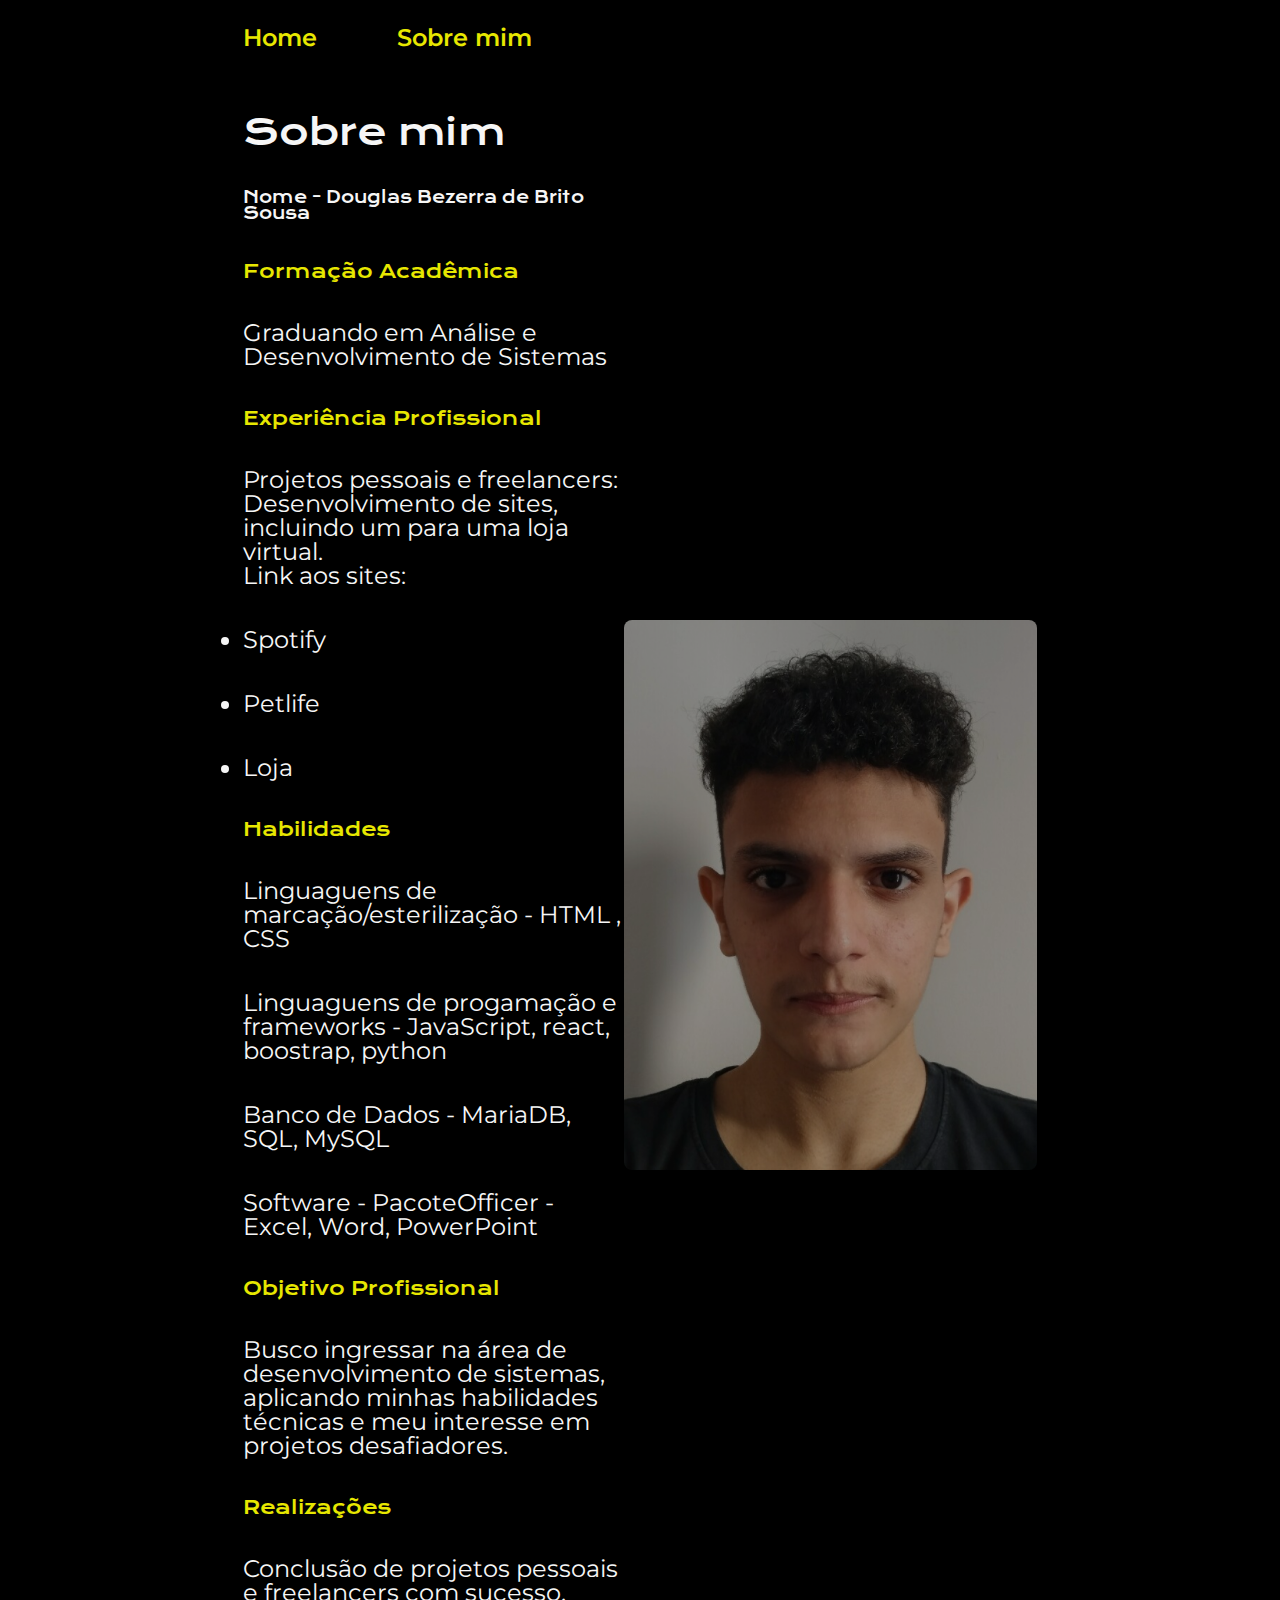
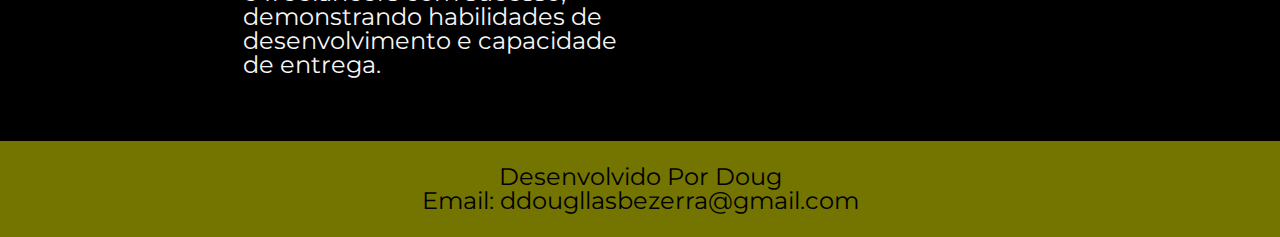
==== about.html @ 65d1003e "Atualizacoes -- Sobre Mim" ====
<!DOCTYPE html>
<html lang="pt-br">
<head>
    <meta charset="UTF-8">
    <meta name="viewport" content="width=device-width, initial-scale=1.0">
    <title>Sobre mim</title>
    <link rel="stylesheet" href="src/styles/reset.css">
    <link rel="stylesheet" href="src/styles/styles.css">
    <link rel="preconnect" href="https://fonts.googleapis.com">
    <link rel="preconnect" href="https://fonts.gstatic.com" crossorigin>
    <link href="https://fonts.googleapis.com/css2?family=Inter:wght@100;200;300;400;500;600&family=Krona+One&family=Montserrat:wght@400;600&display=swap" rel="stylesheet">
    <link rel="preconnect" href="https://fonts.googleapis.com">
    <link rel="preconnect" href="https://fonts.gstatic.com" crossorigin>
    <link href="https://fonts.googleapis.com/css2?family=Montserrat:ital@0;1&display=swap" rel="stylesheet">
    <link rel="preconnect" href="https://fonts.googleapis.com">
    <link rel="preconnect" href="https://fonts.gstatic.com" crossorigin>
    <link href="https://fonts.googleapis.com/css2?family=Montserrat:ital,wght@0,600;1,600&display=swap" rel="stylesheet">


</head>
<body>


    <header class="cabecalho">
        <nav class="cabecalho__menu">
            <a class="cabecalho__menu__link" href="index.html">Home</a>
            <a class="cabecalho__menu__link" href="about.html">Sobre mim</a>
        </nav>
    </header>


    <main class="conteudo-principal">

        <section class="conteudo-principal__conteudo">
            <h1 class="conteudo-principal__conteudo__titulo">Sobre mim</h1>
            <h1 class="meu-nome">Nome - Douglas Bezerra de Brito Sousa</h1>

            <h2 class="sub-titulo__sobremim">Formação Acadêmica</h2>
            <p class="conteudo-principal__conteudo__paragrafo">Graduando em Análise e Desenvolvimento de Sistemas
            </p>

            <h2 class="sub-titulo__sobremim">Experiência Profissional</h2>
            <p class="conteudo-principal__conteudo__paragrafo"> Projetos pessoais e freelancers: <br>
                 Desenvolvimento de sites, incluindo um para uma loja virtual. <br>Link aos sites:</p>
                 <a class="links-sites" href="https://doug-spotify.vercel.app/"><li >Spotify</li></a>
                 <a class="links-sites" href="https://petlife-project-delta.vercel.app/"><li>Petlife</li></a>
                 <a class="links-sites" href="https://sosa-concept.vercel.app/"><li>Loja</li></a>

            <h2 class="sub-titulo__sobremim">Habilidades</h2>
            <p class="conteudo-principal__conteudo__paragrafo">Linguaguens de marcação/esterilização - HTML , CSS</p>
            <p class="conteudo-principal__conteudo__paragrafo">Linguaguens de progamação e frameworks - JavaScript, react, boostrap, python</p>
            <p class="conteudo-principal__conteudo__paragrafo">Banco de Dados - MariaDB, SQL, MySQL</p>
            <p class="conteudo-principal__conteudo__paragrafo">Software - PacoteOfficer - Excel, Word, PowerPoint</p>

            <h2 class="sub-titulo__sobremim">Objetivo Profissional</h2>
            <p class="conteudo-principal__conteudo__paragrafo">Busco ingressar na área de desenvolvimento de sistemas, aplicando minhas habilidades técnicas e meu interesse em projetos desafiadores.</p>

            <h2 class="sub-titulo__sobremim">Realizações</h2>
            <p class="conteudo-principal__conteudo__paragrafo">Conclusão de projetos pessoais e freelancers com sucesso, demonstrando habilidades de desenvolvimento e capacidade de entrega.</p>
        </section>

        <img class="img-conteudo" src="src/img/WhatsApp Image 2024-02-23 at 11.29.46.jpeg" width="480" height="550" alt="Foto do autor">
    </main>

    <footer class="rodape-main">
        <p class="rodape-text">Desenvolvido Por Doug</p>
        <p>Email: <a class="rodape-email" href="mailto: ddougllasbezerra@gmail.com">ddougllasbezerra@gmail.com</a></p>
    </footer>

</body>
</html>
---- src/styles/styles.css ----
* {
    margin: 0;
    padding: 0;
}

body {
    box-sizing: border-box;
    background-color: #000;
    color: #F6F6F6;
}

.cabecalho {
    padding: 2% 0% 0% 19%;
}

.cabecalho__menu {
    display: flex;
    gap: 80px;
}

.cabecalho__menu__link {
    font-family: "Montserrat", sans-serif;
    font-size: 24px;
    font-weight: 600;
    color: #e7e700;
    text-decoration: none;
}

.text-h1{
    color: #e7e700;
}

.conteudo-principal {
    padding: 5% 19%;
    display: flex;
    align-items: center;
    justify-content: space-between;
}

.conteudo-principal__conteudo {
    width: 615px;
    display: flex;
    flex-direction: column;
    gap: 40px;
}

.conteudo-principal__conteudo__titulo {
    font-size: 36px;
    font-family: "Krona one", sans-serif;
}

.conteudo-principal__conteudo__paragrafo {
    font-size: 24px;
    font-family: "Montserrat", sans-serif;
}

.botoes-links {
    display: flex;
    flex-direction: column;
    justify-content: space-between;
    align-items: center;
    gap: 32px;
}

.img-github , .img-linkedin{
    width: 32px;
    height: 32px;
}

.titulo__redes {
    font-family: "Krona one ", sans-serif;
    font-weight: 400;
    font-size: 24px;
}

.botoes-links__link {
    display: flex;
    justify-content: center;
    gap: 16px;
    border: 2px dashed #e7e700;
    width: 378px;
    text-align: center;
    border-radius: 14px;
    font-size: 24px;
    font-weight: 600;
    padding: 21.5px 0 ;
    text-decoration: none;
    color: #f6f6f6;
    font-family: "Montserrat", sans-serif;
}

.botoes-links__link:hover {
    background-color: #272727;
    color: #e7e700;
}

.img-conteudo {
    border-radius: 8px;
    opacity: 0.6;
}

.rodape-main {
    padding: 24px;
    color: #000;
    background-color: rgb(231, 231, 0, 50%);  
    text-align: center; 
    font-family: "Montserrat", sans-serif;
    font-size: 24px;
    font-weight: 400;
}

.rodape-email {
    text-decoration: none;
    color: #000;
}

.rodape-email:hover{
    color: #e7e700;
}

.meu-nome {
    font-family: "Krona one", sans-serif;
    color: #f6f6f6;
}

.sub-titulo__sobremim {
    font-size: 19px;
    font-family: "Krona one", sans-serif;
    color: #e7e700;
}

.links-sites {
    text-decoration: none;
    color: #F6F6F6;
}

li {
    font-size: 24px;
    font-family: "Montserrat", sans-serif;;
}

li:hover {
    color: #e7e700;
}
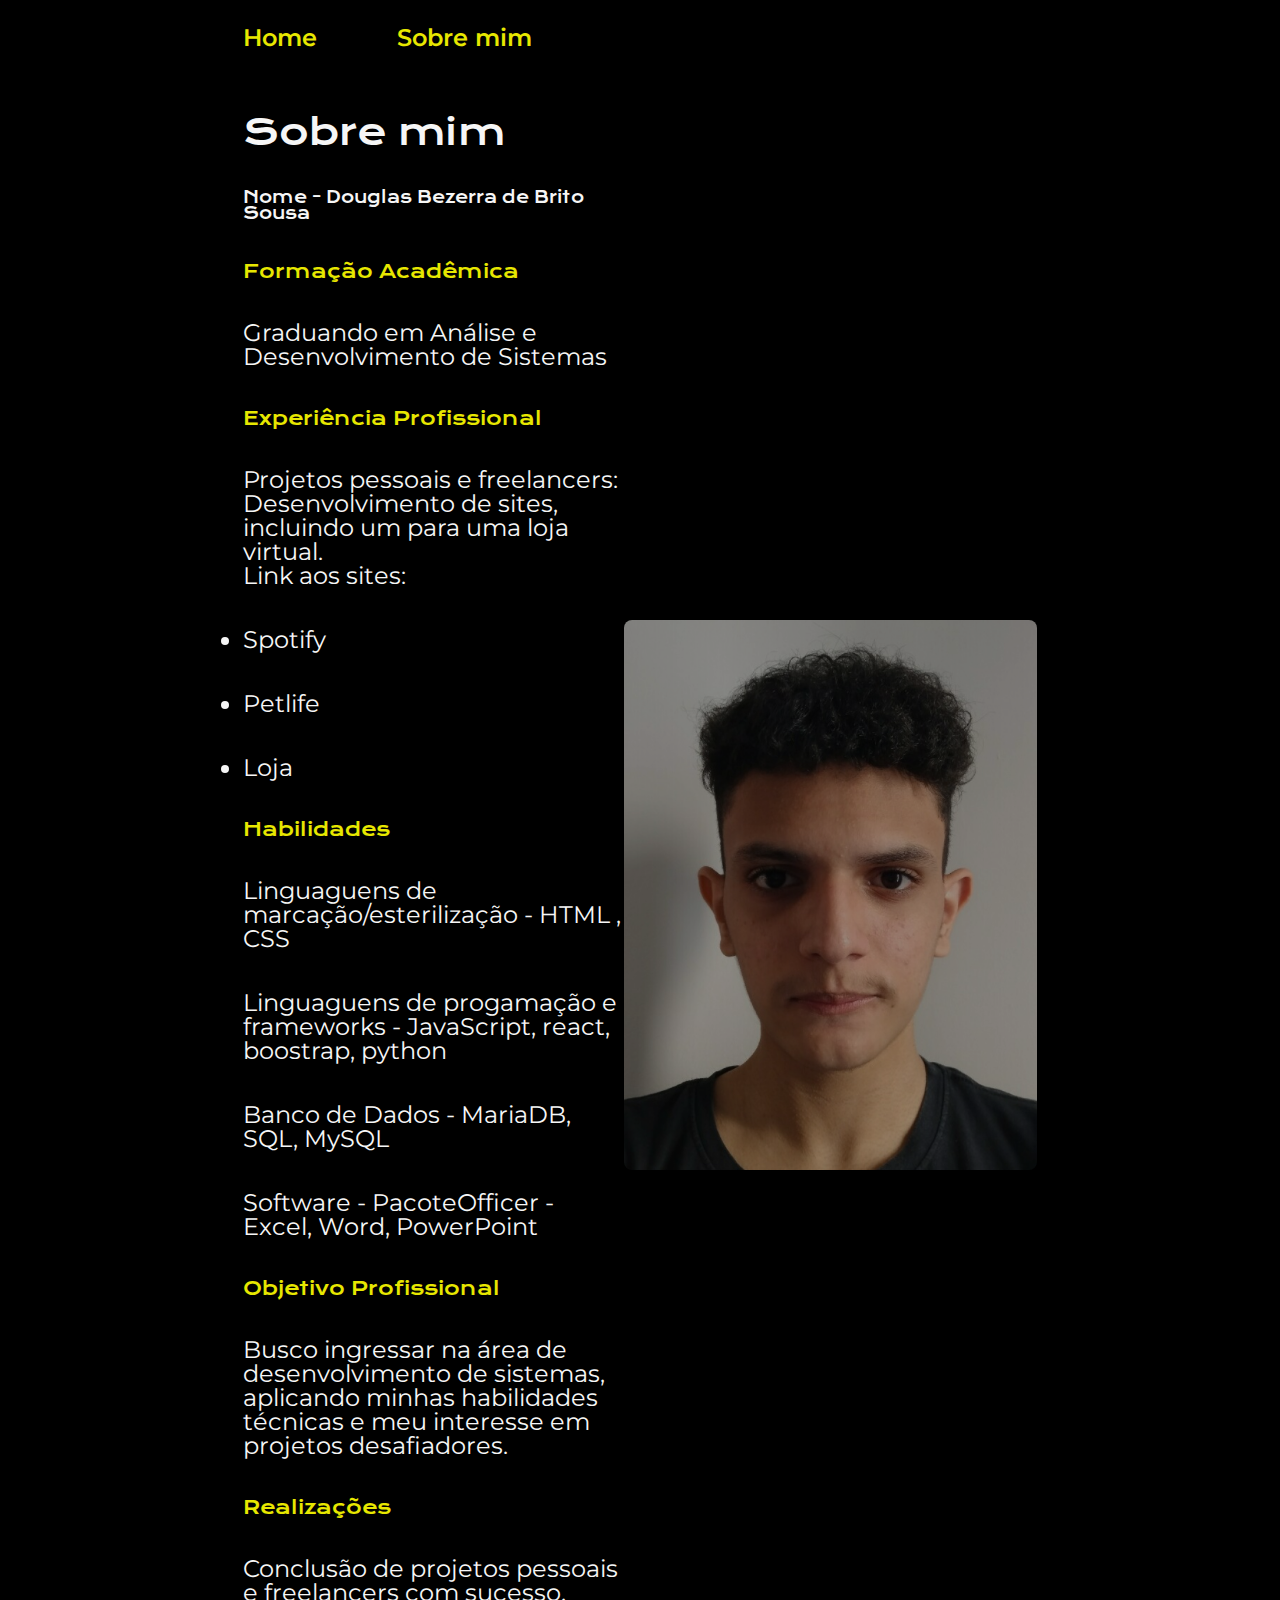
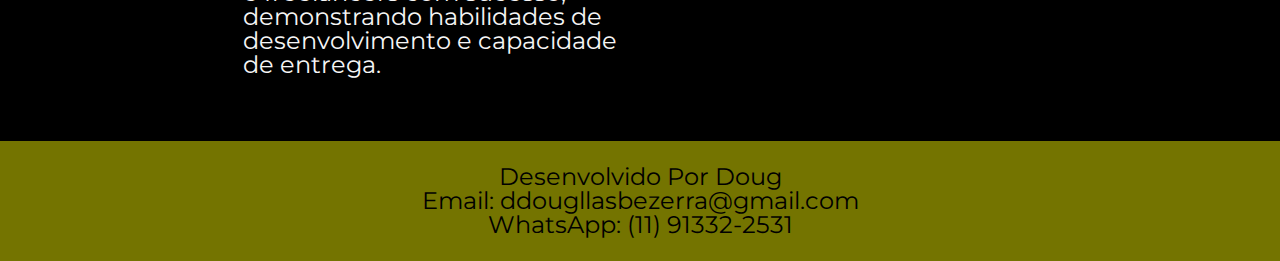
==== commit b2a49d85: "atualizacao- numero de contato" ====
--- a/about.html
+++ b/about.html
@@ -65,7 +65,9 @@
     <footer class="rodape-main">
         <p class="rodape-text">Desenvolvido Por Doug</p>
         <p>Email: <a class="rodape-email" href="mailto: ddougllasbezerra@gmail.com">ddougllasbezerra@gmail.com</a></p>
+        <p>WhatsApp: <a class="rodape-numero" href="https://wa.me/5511913322531" target="_blank">(11) 91332-2531</a></p>
     </footer>
 
+    <script src="script.js"></script>
 </body>
 </html>--- a/src/styles/styles.css
+++ b/src/styles/styles.css
@@ -114,7 +114,16 @@
     color: #000;
 }
 
+.rodape-numero {
+    text-decoration: none;
+    color: #000;
+}
+
 .rodape-email:hover{
+    color: #e7e700;
+}
+
+.rodape-numero:hover{
     color: #e7e700;
 }
 
@@ -129,10 +138,10 @@
     color: #e7e700;
 }
 
-.links-sites {
+ .links-sites {
     text-decoration: none;
-    color: #F6F6F6;
-}
+    color: #f6f6f6; 
+} 
 
 li {
     font-size: 24px;
@@ -143,4 +152,22 @@
     color: #e7e700;
 }
 
+@media only screen and (max-width: 600px) {
+    img {
+        display: none;
+    }
 
+    footer {
+        width: 65vh
+    }
+}
+
+@media only screen and (max-width: 428px) {
+    img {
+        display: none;
+    }
+
+    footer {
+        width: 65vh
+    }
+}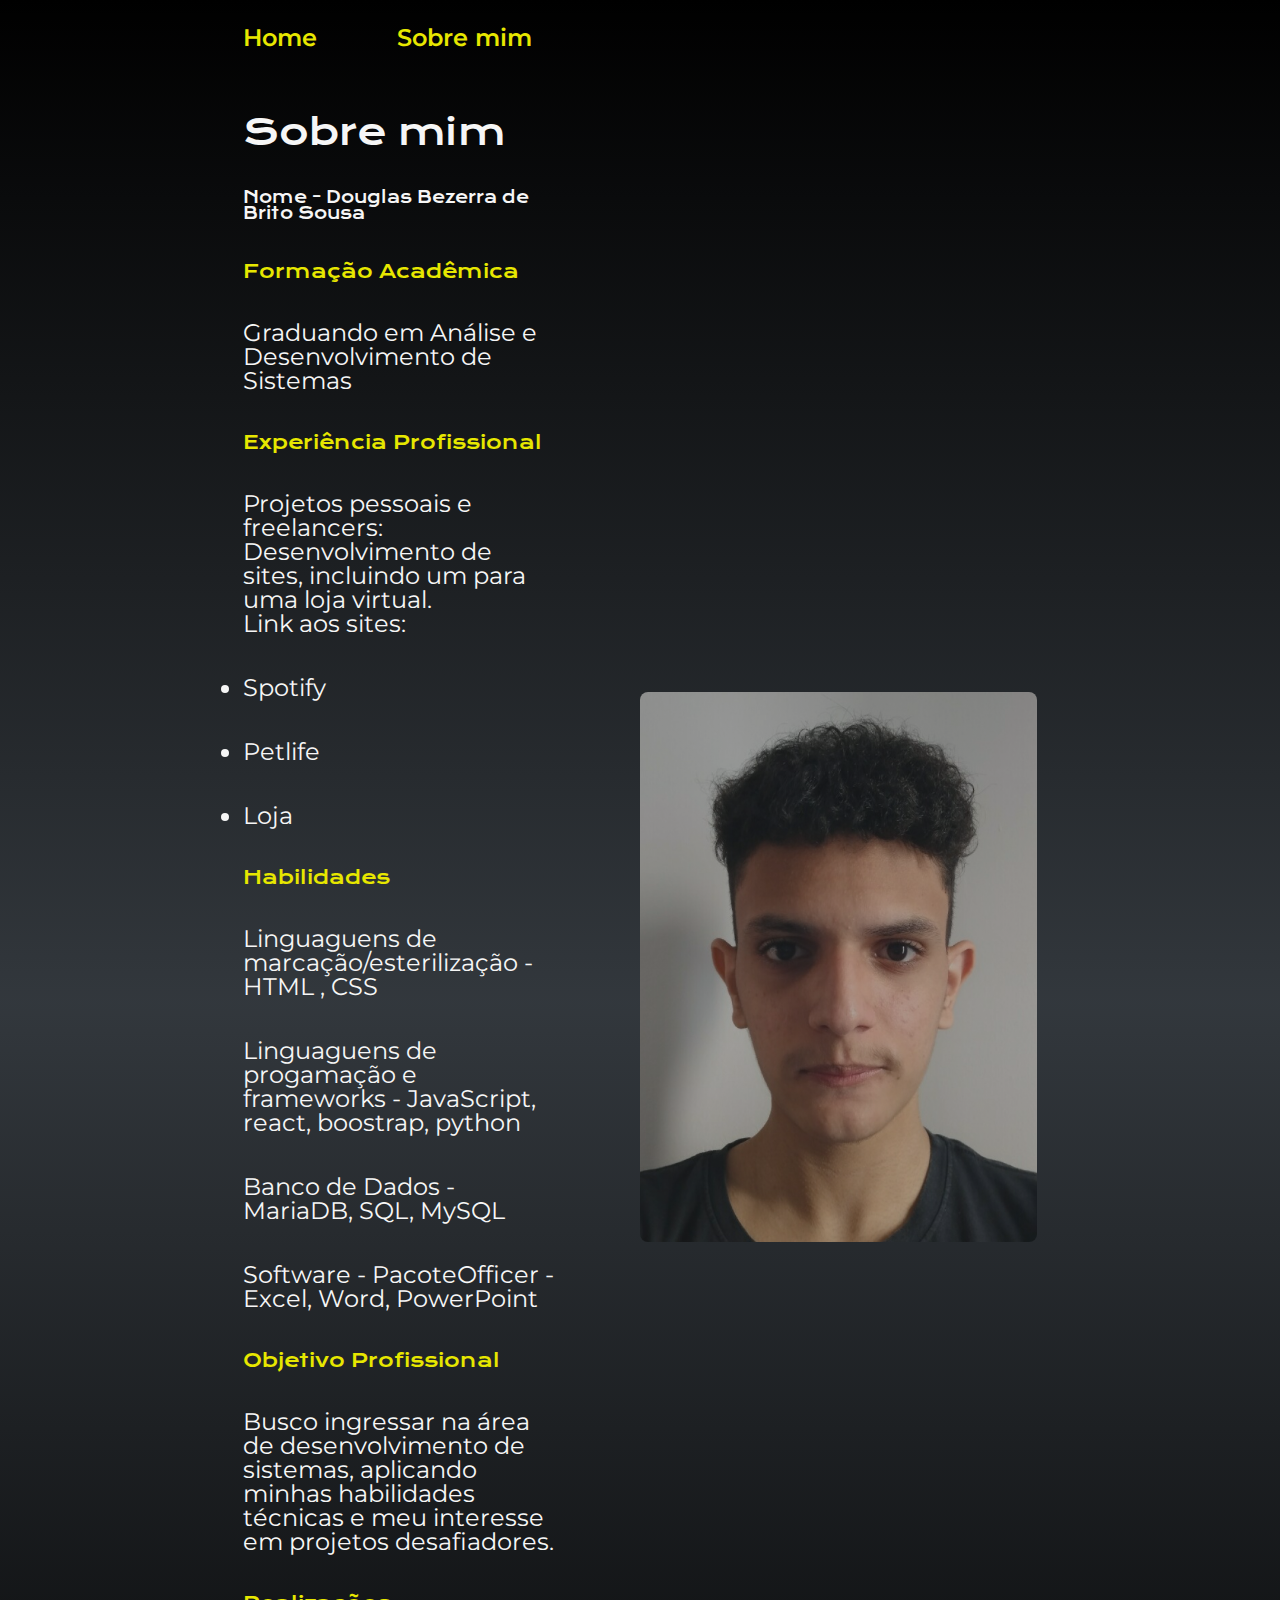
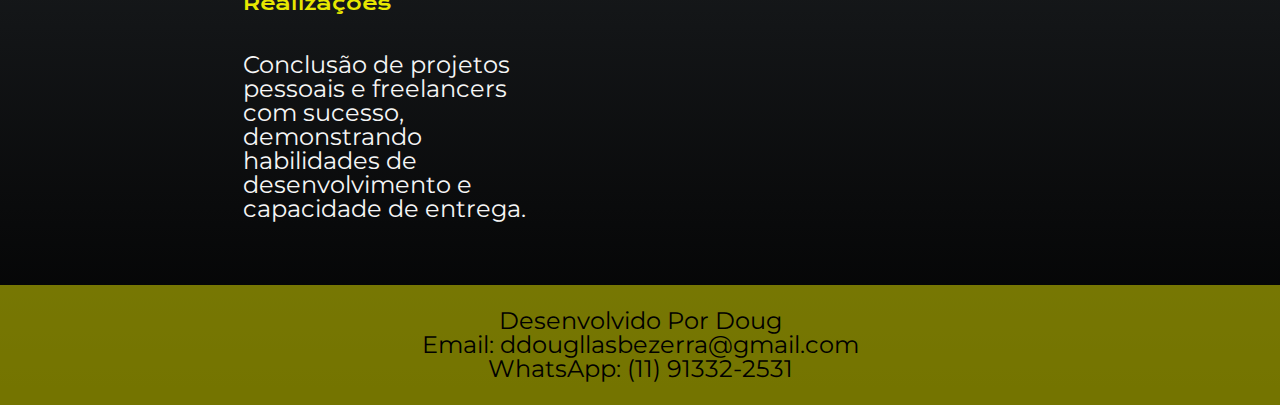
==== commit 31df0e74: "Responsivo" ====
--- a/about.html
+++ b/about.html
@@ -15,6 +15,7 @@
     <link rel="preconnect" href="https://fonts.googleapis.com">
     <link rel="preconnect" href="https://fonts.gstatic.com" crossorigin>
     <link href="https://fonts.googleapis.com/css2?family=Montserrat:ital,wght@0,600;1,600&display=swap" rel="stylesheet">
+    <link rel="stylesheet" href="src/styles/media-screnn.css">
 
 
 </head>
@@ -42,9 +43,9 @@
             <h2 class="sub-titulo__sobremim">Experiência Profissional</h2>
             <p class="conteudo-principal__conteudo__paragrafo"> Projetos pessoais e freelancers: <br>
                  Desenvolvimento de sites, incluindo um para uma loja virtual. <br>Link aos sites:</p>
-                 <a class="links-sites" href="https://doug-spotify.vercel.app/"><li >Spotify</li></a>
-                 <a class="links-sites" href="https://petlife-project-delta.vercel.app/"><li>Petlife</li></a>
-                 <a class="links-sites" href="https://sosa-concept.vercel.app/"><li>Loja</li></a>
+                 <a class="links-sites" href="https://doug-spotify.vercel.app/" target="_blank"><li >Spotify</li></a>
+                 <a class="links-sites" href="https://petlife-project-delta.vercel.app/" target="_blank"><li>Petlife</li></a>
+                 <a class="links-sites" href="https://sosa-concept.vercel.app/" target="_blank"><li>Loja</li></a>
 
             <h2 class="sub-titulo__sobremim">Habilidades</h2>
             <p class="conteudo-principal__conteudo__paragrafo">Linguaguens de marcação/esterilização - HTML , CSS</p>
--- a/src/styles/styles.css
+++ b/src/styles/styles.css
@@ -5,7 +5,11 @@
 
 body {
     box-sizing: border-box;
-    background-color: #000;
+    background-image: linear-gradient(
+    hsl(0, 0%, 0%),
+    hsla(210deg, 30%, 8%, 0.85),
+    hsl(0, 0%, 0%)
+    );
     color: #F6F6F6;
 }
 
@@ -20,7 +24,7 @@
 
 .cabecalho__menu__link {
     font-family: "Montserrat", sans-serif;
-    font-size: 24px;
+    font-size: 1.5rem;
     font-weight: 600;
     color: #e7e700;
     text-decoration: none;
@@ -35,22 +39,23 @@
     display: flex;
     align-items: center;
     justify-content: space-between;
+    gap: 82px;
 }
 
 .conteudo-principal__conteudo {
-    width: 615px;
+    width: 50%;
     display: flex;
     flex-direction: column;
     gap: 40px;
 }
 
 .conteudo-principal__conteudo__titulo {
-    font-size: 36px;
+    font-size: 2.25rem;
     font-family: "Krona one", sans-serif;
 }
 
 .conteudo-principal__conteudo__paragrafo {
-    font-size: 24px;
+    font-size: 1.5rem;
     font-family: "Montserrat", sans-serif;
 }
 
@@ -70,7 +75,7 @@
 .titulo__redes {
     font-family: "Krona one ", sans-serif;
     font-weight: 400;
-    font-size: 24px;
+    font-size: 1.5rem;
 }
 
 .botoes-links__link {
@@ -78,12 +83,12 @@
     justify-content: center;
     gap: 16px;
     border: 2px dashed #e7e700;
-    width: 378px;
+    width: 50%;
     text-align: center;
     border-radius: 14px;
-    font-size: 24px;
+    font-size: 1.5rem;
     font-weight: 600;
-    padding: 21.5px 0 ;
+    padding: 21.5px 0;
     text-decoration: none;
     color: #f6f6f6;
     font-family: "Montserrat", sans-serif;
@@ -95,6 +100,7 @@
 }
 
 .img-conteudo {
+    width: 50%;
     border-radius: 8px;
     opacity: 0.6;
 }
@@ -105,7 +111,7 @@
     background-color: rgb(231, 231, 0, 50%);  
     text-align: center; 
     font-family: "Montserrat", sans-serif;
-    font-size: 24px;
+    font-size: 1.5rem;
     font-weight: 400;
 }
 
@@ -133,7 +139,7 @@
 }
 
 .sub-titulo__sobremim {
-    font-size: 19px;
+    font-size: 1.1875rem;
     font-family: "Krona one", sans-serif;
     color: #e7e700;
 }
@@ -144,7 +150,7 @@
 } 
 
 li {
-    font-size: 24px;
+    font-size: 1.5rem;
     font-family: "Montserrat", sans-serif;;
 }
 
@@ -152,22 +158,3 @@
     color: #e7e700;
 }
 
-@media only screen and (max-width: 600px) {
-    img {
-        display: none;
-    }
-
-    footer {
-        width: 65vh
-    }
-}
-
-@media only screen and (max-width: 428px) {
-    img {
-        display: none;
-    }
-
-    footer {
-        width: 65vh
-    }
-}--- a/src/styles/media-screnn.css
+++ b/src/styles/media-screnn.css
@@ -0,0 +1,5 @@
+@media (max-width: 1200px) {
+    .conteudo-principal {
+        flex-direction: column-reverse;
+    }
+}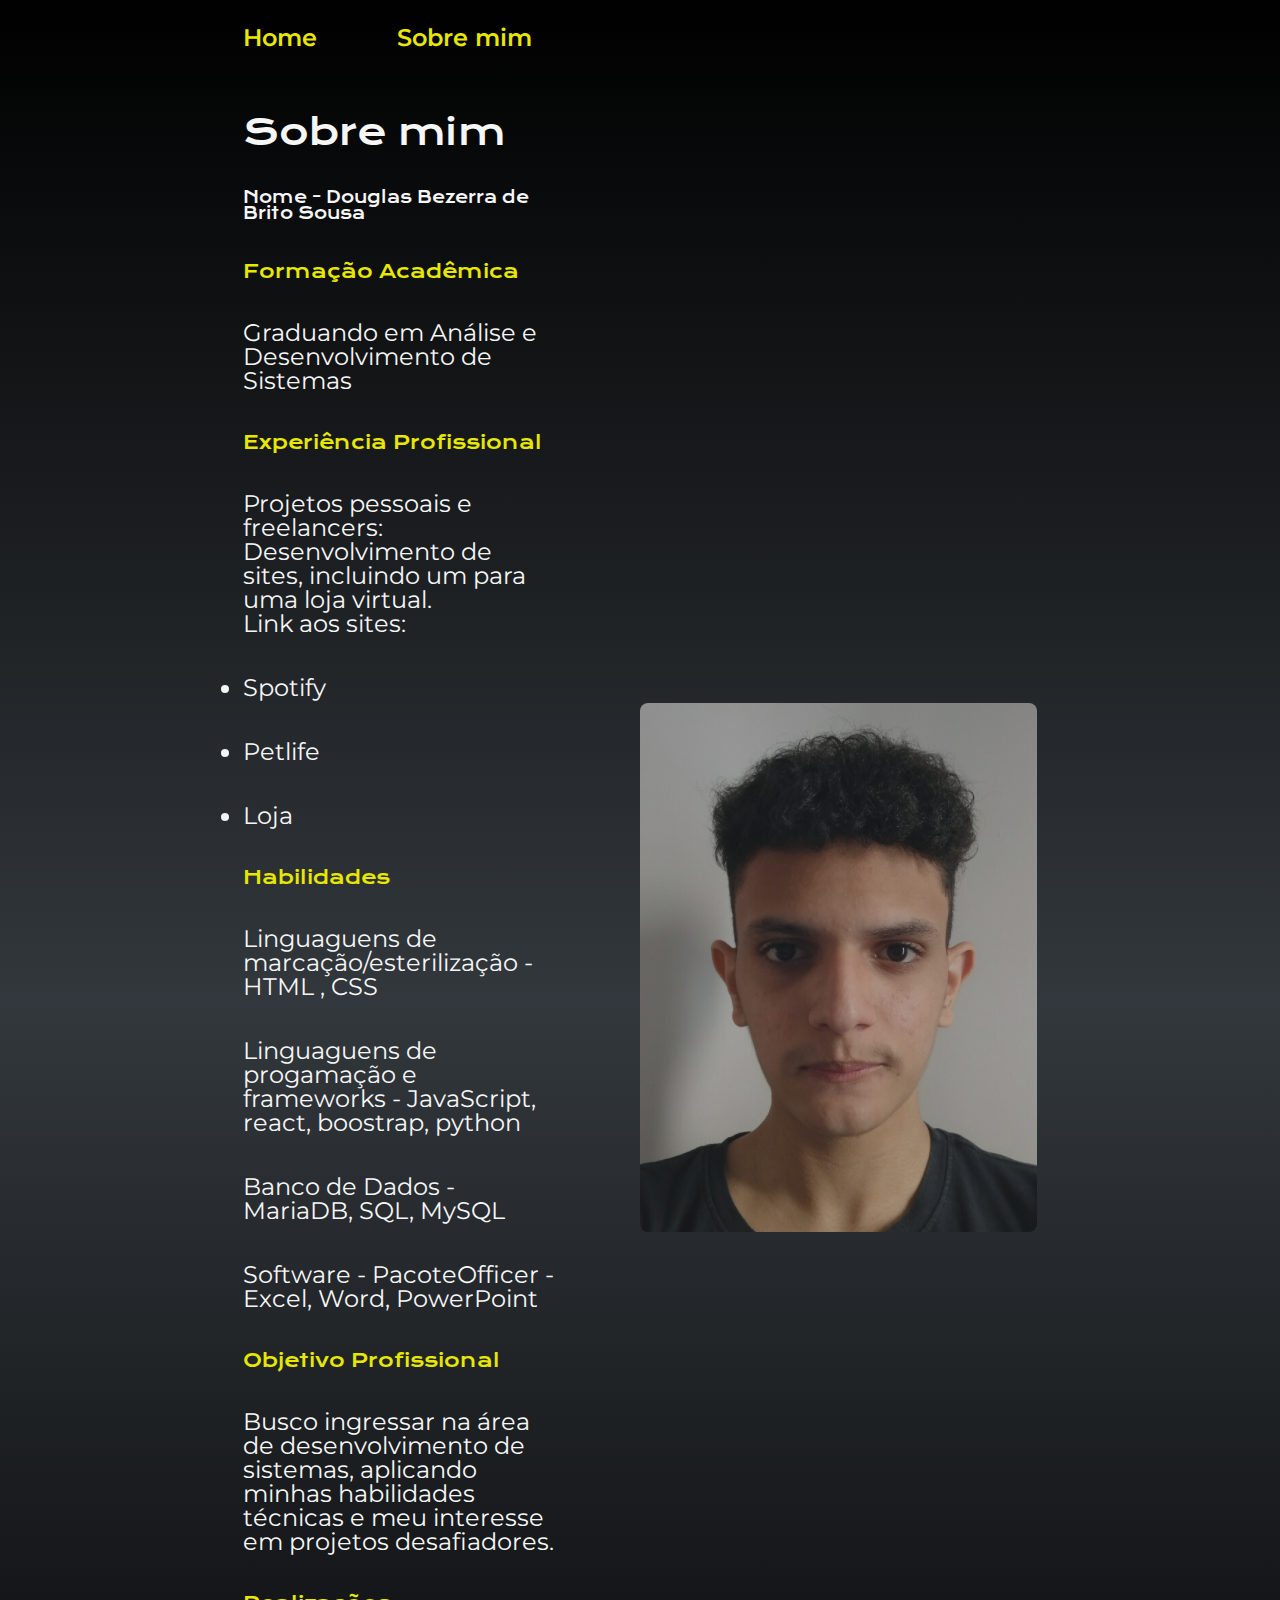
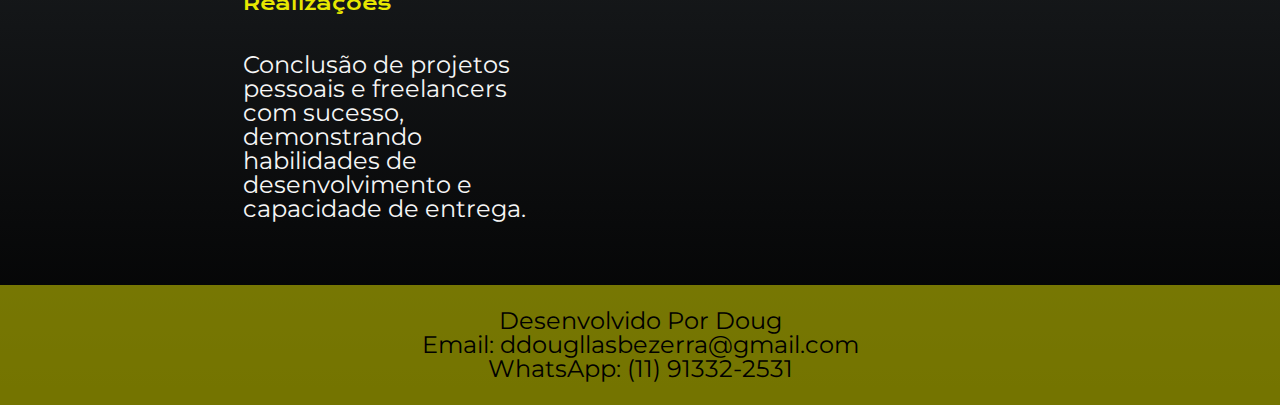
==== commit fa3166c5: "Conclusão" ====
--- a/about.html
+++ b/about.html
@@ -60,7 +60,7 @@
             <p class="conteudo-principal__conteudo__paragrafo">Conclusão de projetos pessoais e freelancers com sucesso, demonstrando habilidades de desenvolvimento e capacidade de entrega.</p>
         </section>
 
-        <img class="img-conteudo" src="src/img/WhatsApp Image 2024-02-23 at 11.29.46.jpeg" width="480" height="550" alt="Foto do autor">
+        <img class="img-conteudo" src="src/img/WhatsApp Image 2024-02-23 at 11.29.46.jpeg" alt="Foto do autor">
     </main>
 
     <footer class="rodape-main">
--- a/src/styles/media-screnn.css
+++ b/src/styles/media-screnn.css
@@ -1,5 +1,19 @@
 @media (max-width: 1200px) {
+
+    .cabecalho {
+        padding: 10%;
+    }
+
+    .cabecalho__menu {
+        justify-content: center;
+    }
+
     .conteudo-principal {
         flex-direction: column-reverse;
+        padding: 5%;
+    }
+
+    .conteudo-principal__conteudo {
+        width: auto;
     }
 }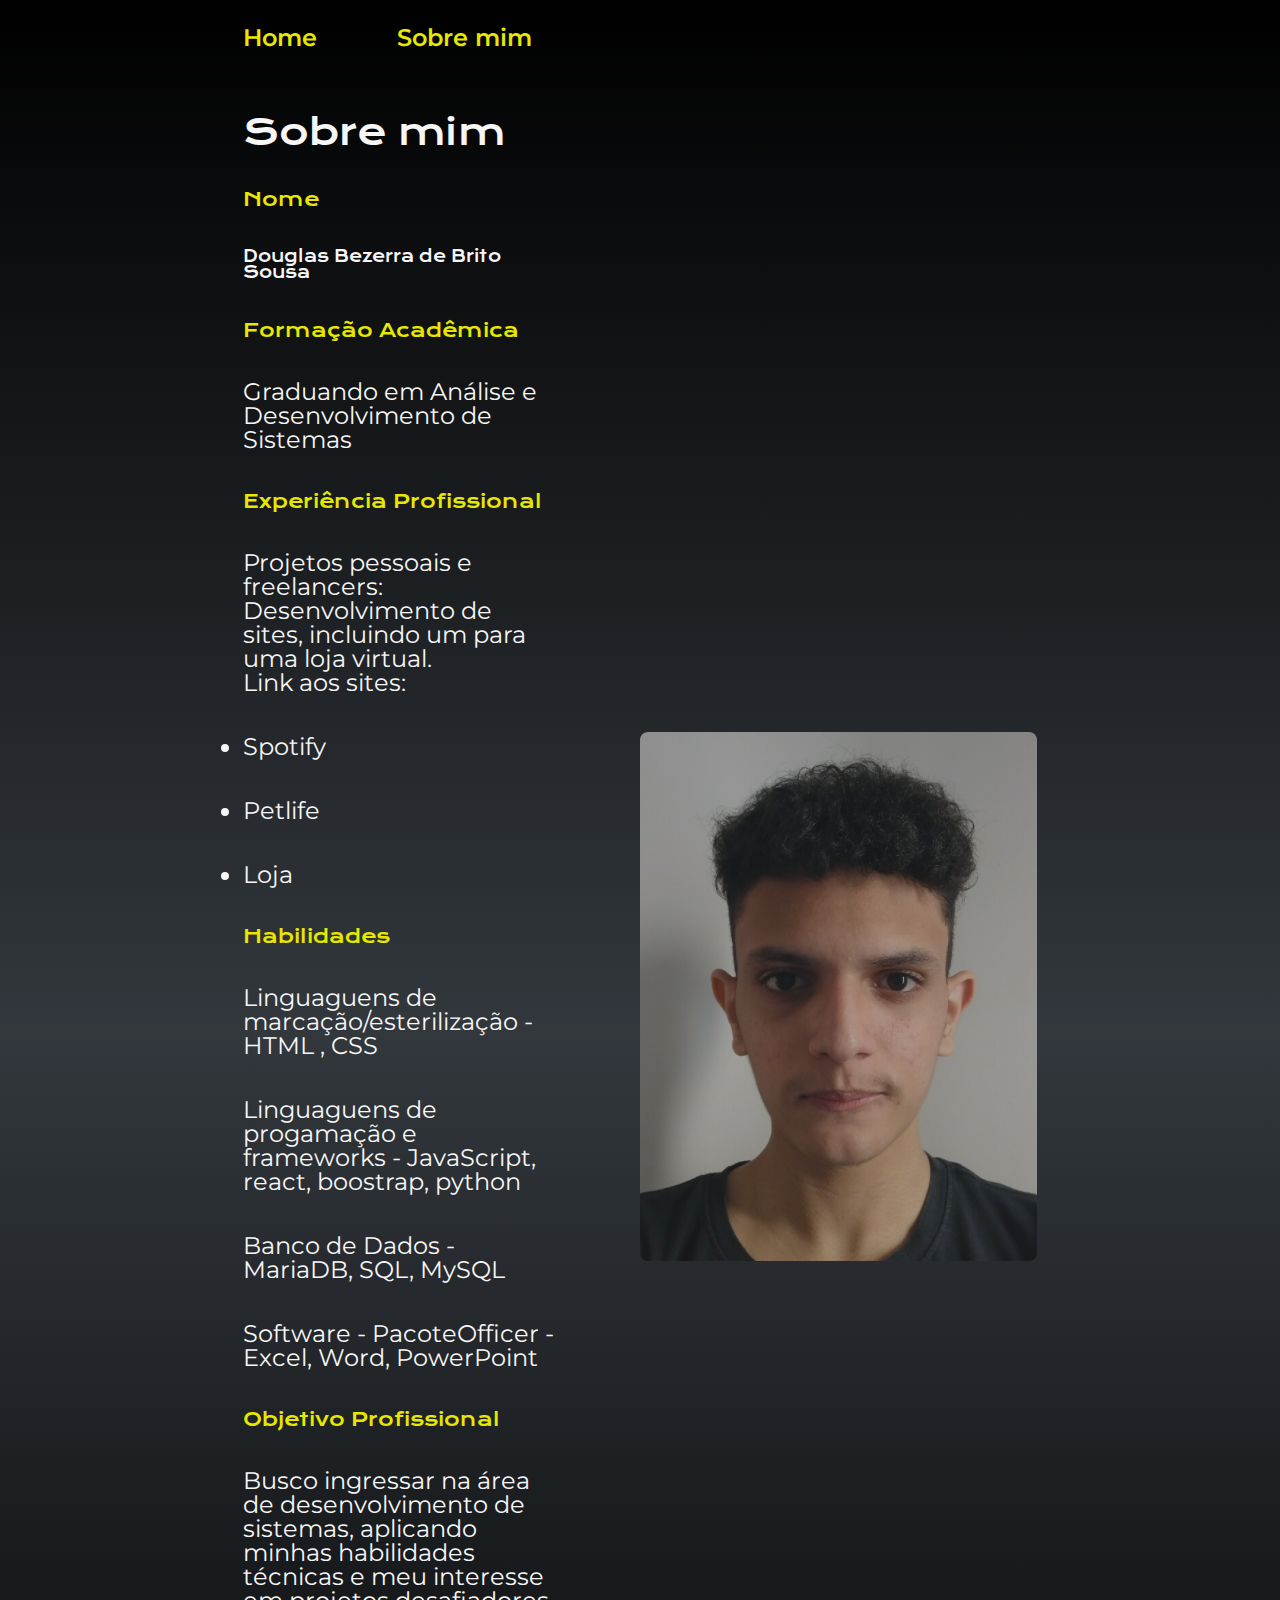
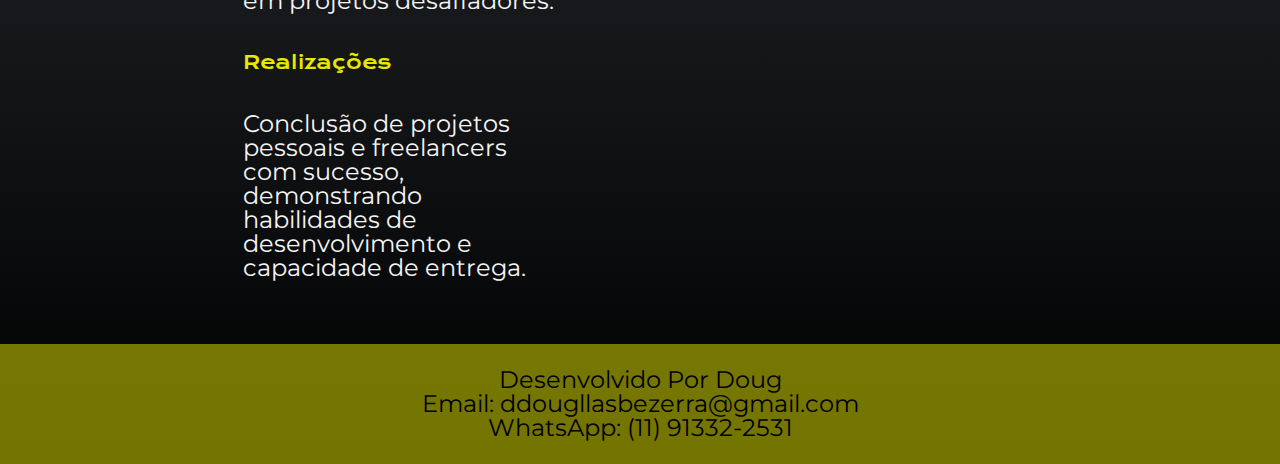
==== commit 8d2068e1: "Conclusão 2.0" ====
--- a/about.html
+++ b/about.html
@@ -34,7 +34,8 @@
 
         <section class="conteudo-principal__conteudo">
             <h1 class="conteudo-principal__conteudo__titulo">Sobre mim</h1>
-            <h1 class="meu-nome">Nome - Douglas Bezerra de Brito Sousa</h1>
+            <h1 class="sub-titulo__sobremim">Nome</h1>
+            <h2 class="meu-nome">Douglas Bezerra de Brito Sousa</h2>
 
             <h2 class="sub-titulo__sobremim">Formação Acadêmica</h2>
             <p class="conteudo-principal__conteudo__paragrafo">Graduando em Análise e Desenvolvimento de Sistemas
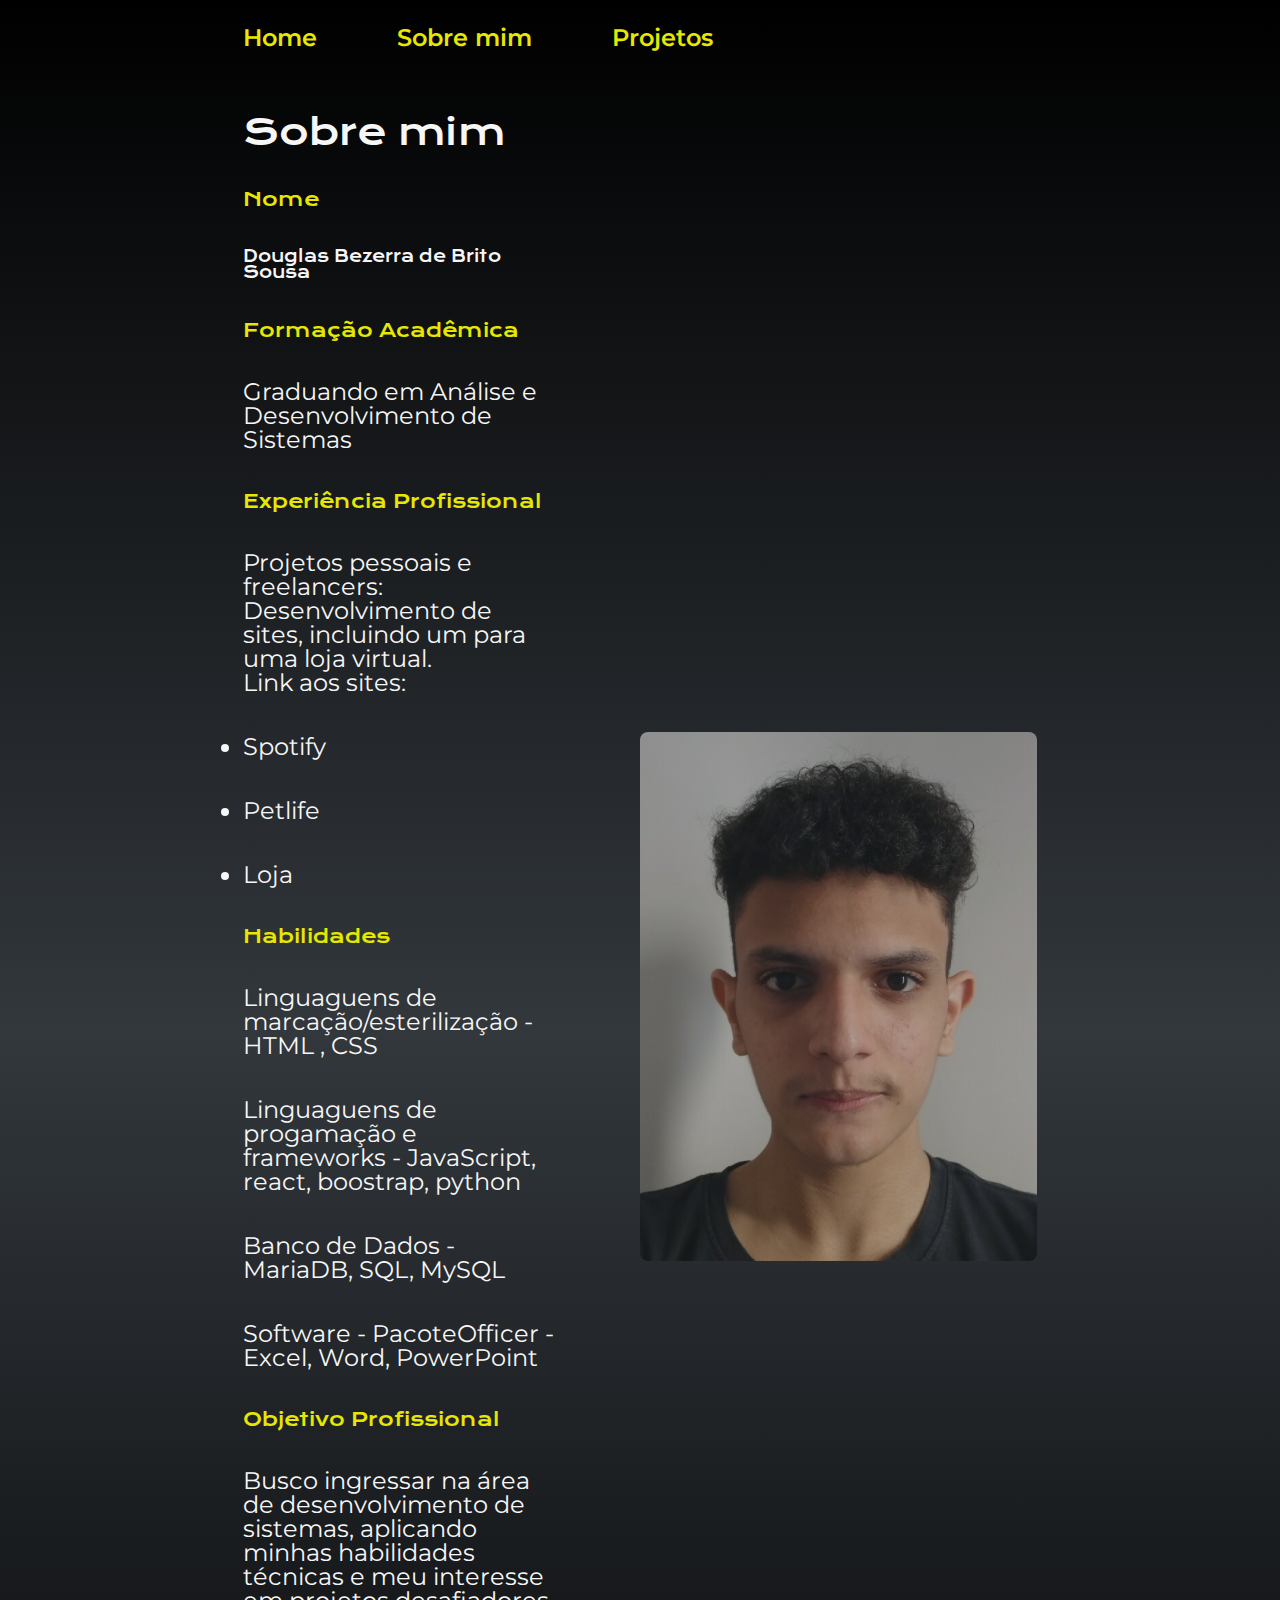
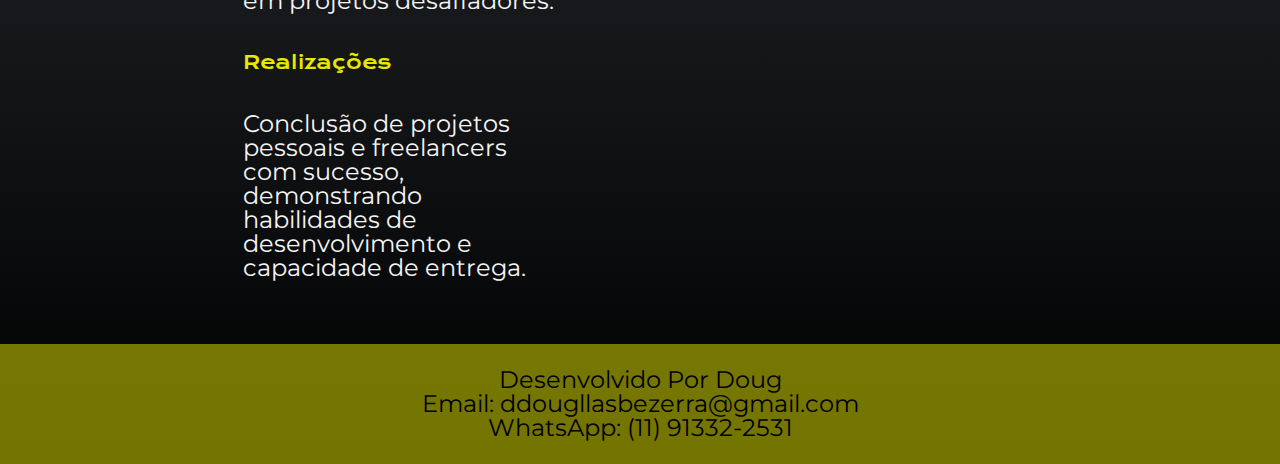
==== commit ac99072d: "Atualização" ====
--- a/about.html
+++ b/about.html
@@ -26,6 +26,7 @@
         <nav class="cabecalho__menu">
             <a class="cabecalho__menu__link" href="index.html">Home</a>
             <a class="cabecalho__menu__link" href="about.html">Sobre mim</a>
+            <a class="cabecalho__menu__link" href="projects.html">Projetos</a>
         </nav>
     </header>
 
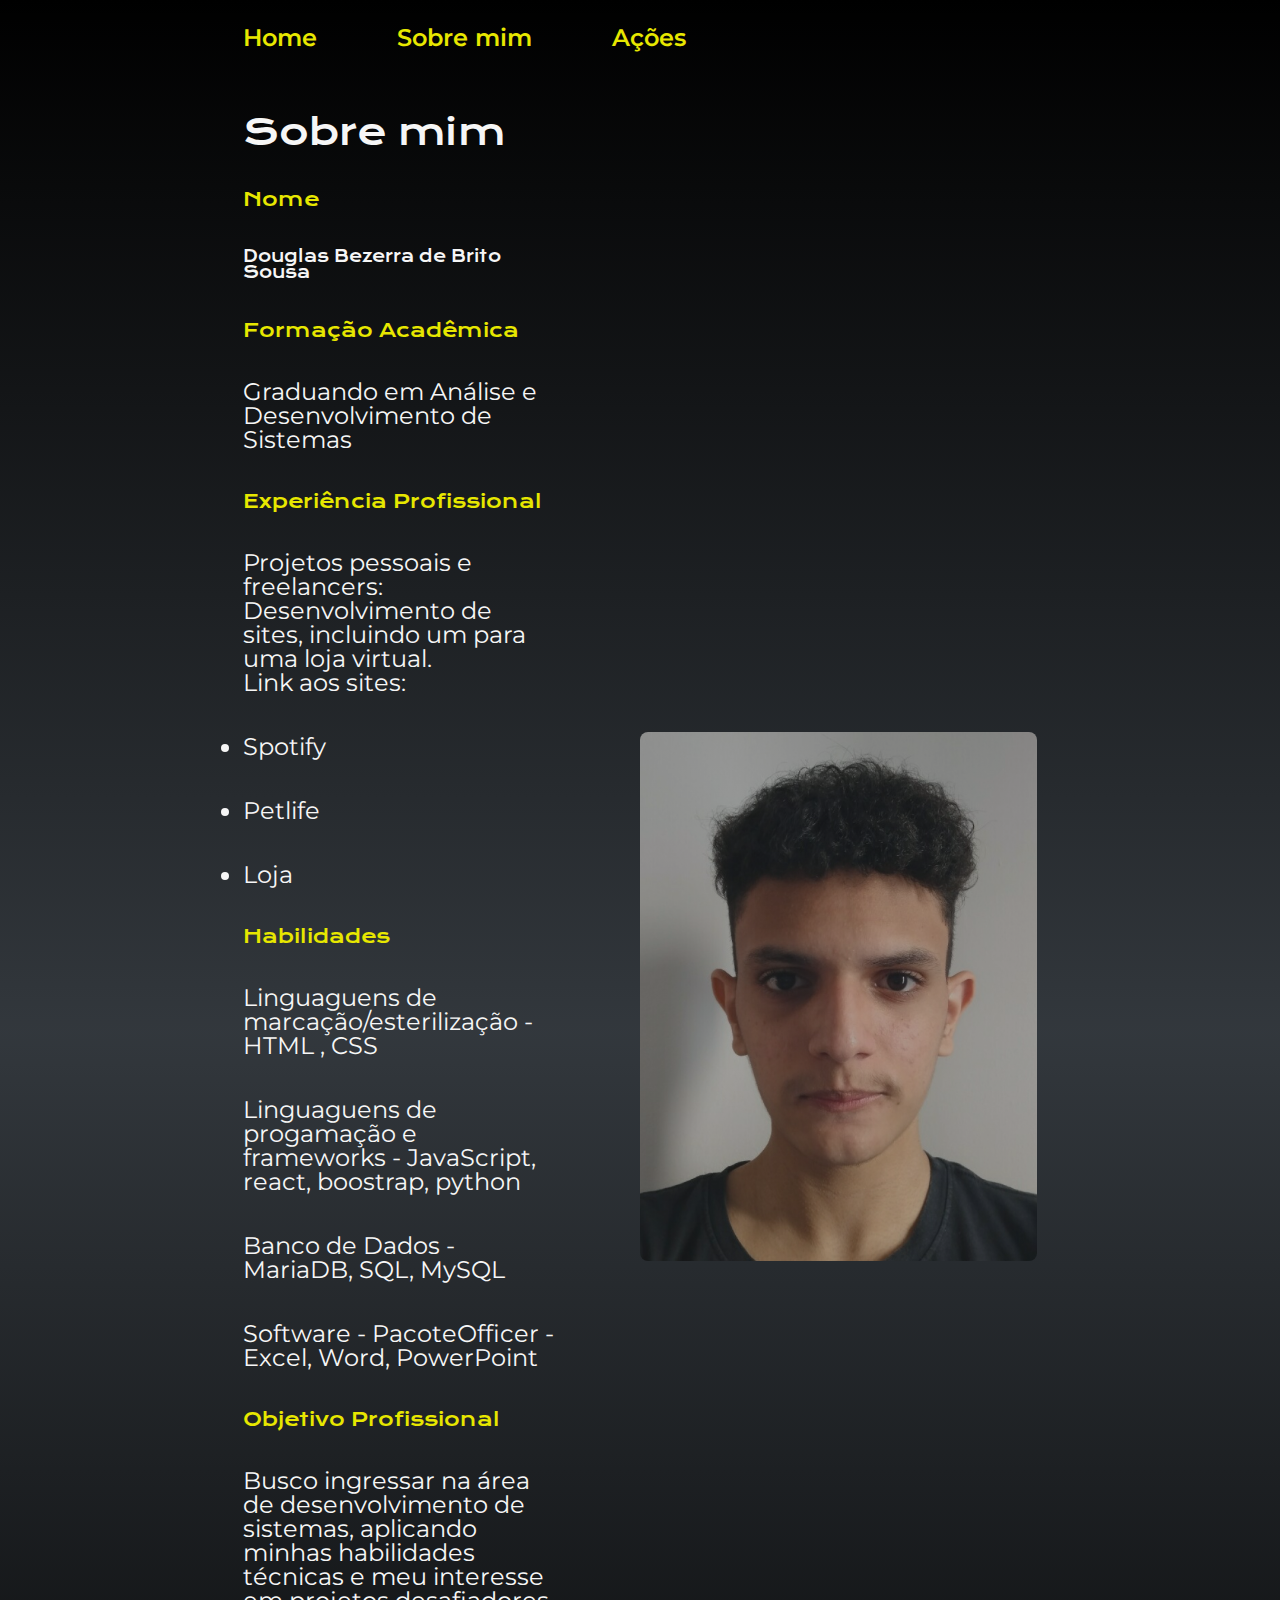
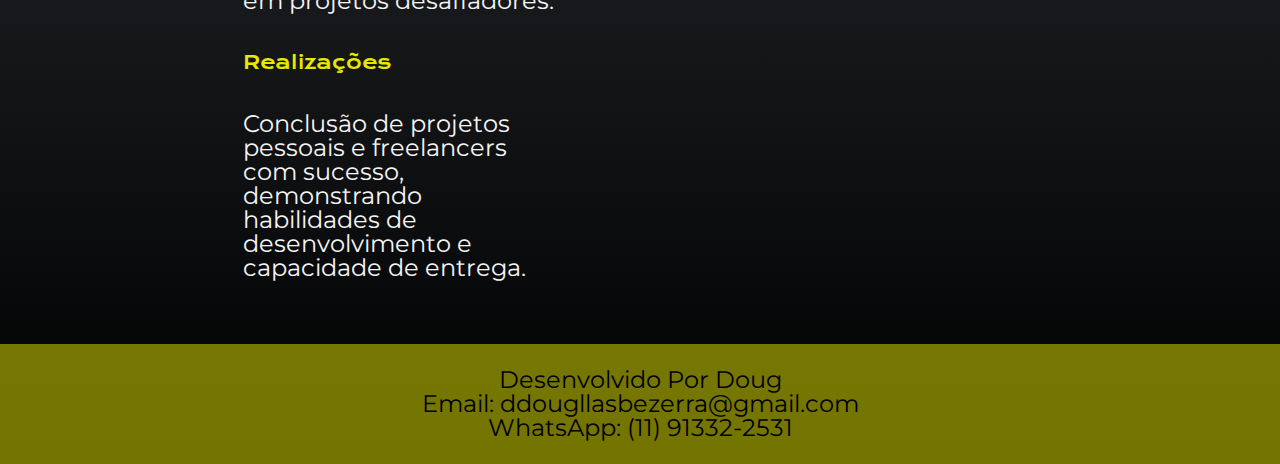
==== commit 1ff6e5dd: "Atualizaçoes" ====
--- a/about.html
+++ b/about.html
@@ -26,7 +26,7 @@
         <nav class="cabecalho__menu">
             <a class="cabecalho__menu__link" href="index.html">Home</a>
             <a class="cabecalho__menu__link" href="about.html">Sobre mim</a>
-            <a class="cabecalho__menu__link" href="projects.html">Projetos</a>
+            <a class="cabecalho__menu__link" href="projects.html">Ações</a>
         </nav>
     </header>
 
--- a/src/styles/media-screnn.css
+++ b/src/styles/media-screnn.css
@@ -5,7 +5,8 @@
     }
 
     .cabecalho__menu {
-        justify-content: center;
+        width: 100%;
+        justify-content: space-around;
     }
 
     .conteudo-principal {
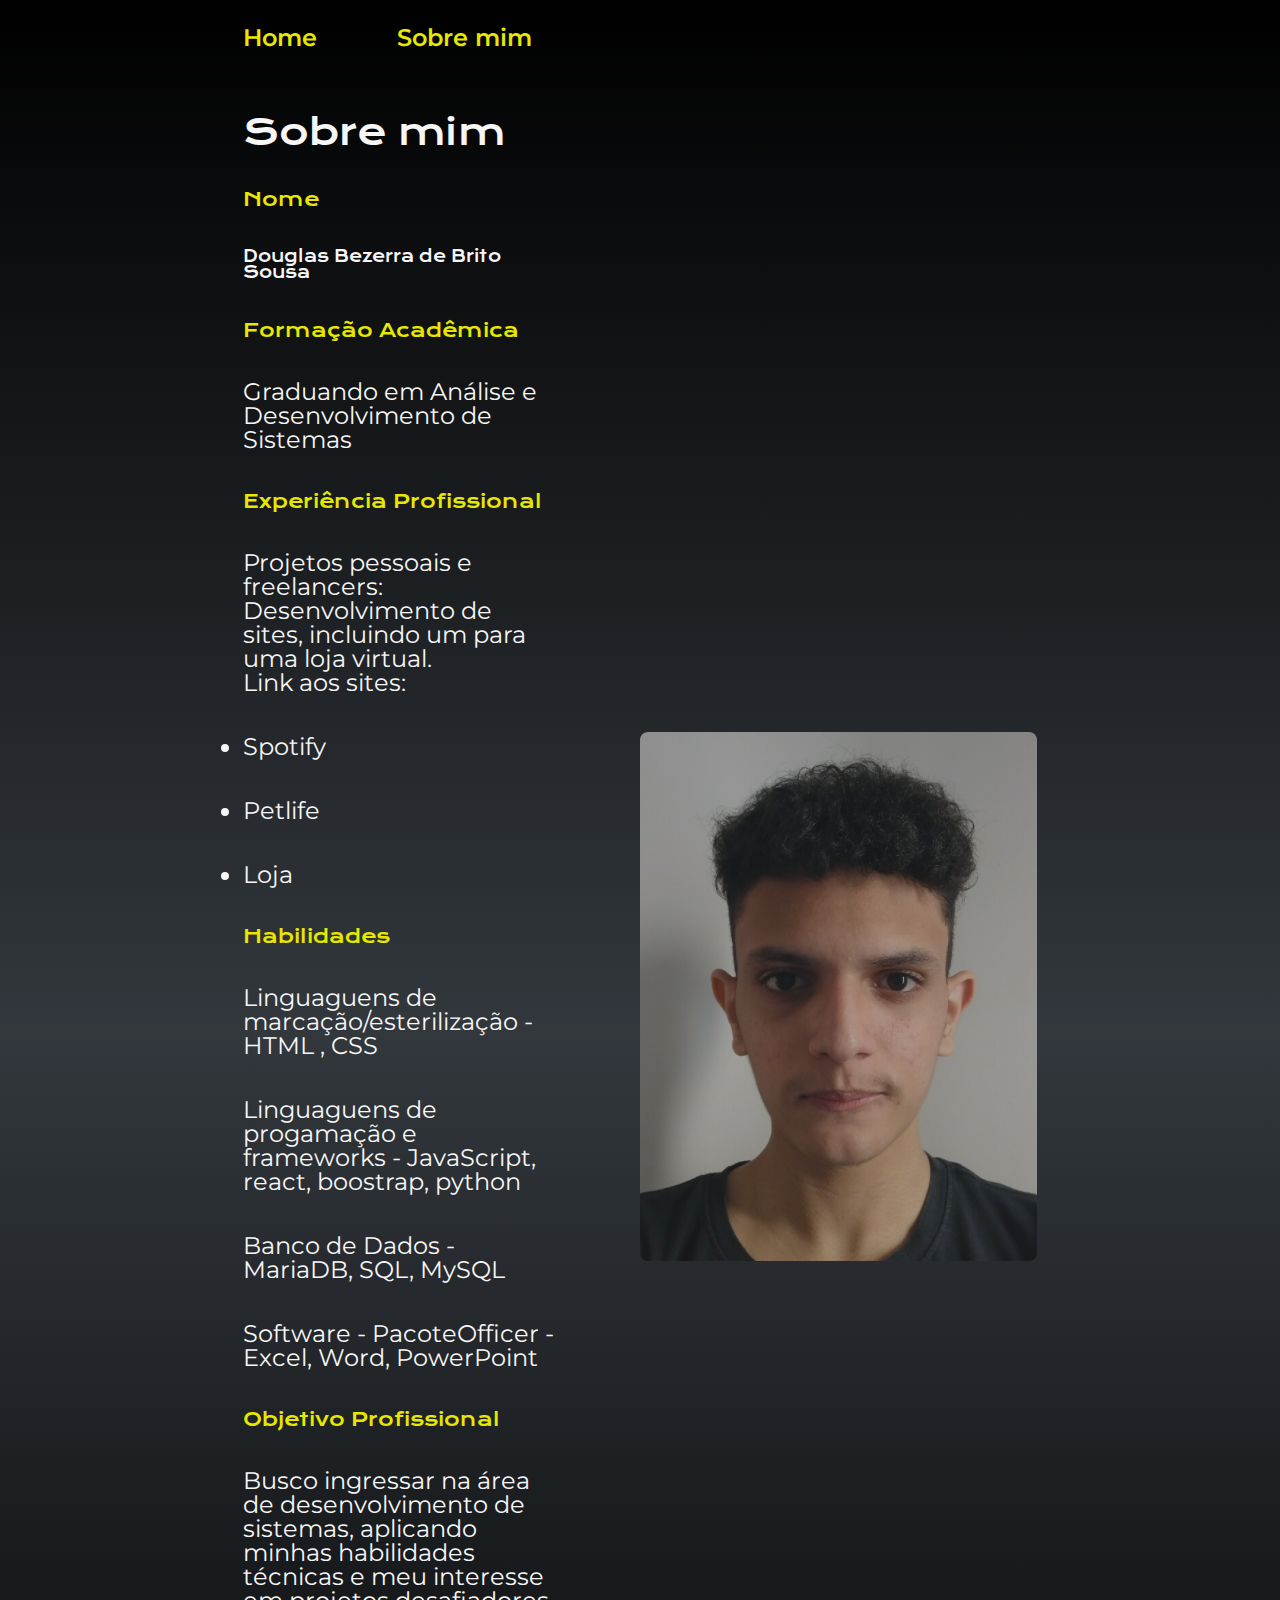
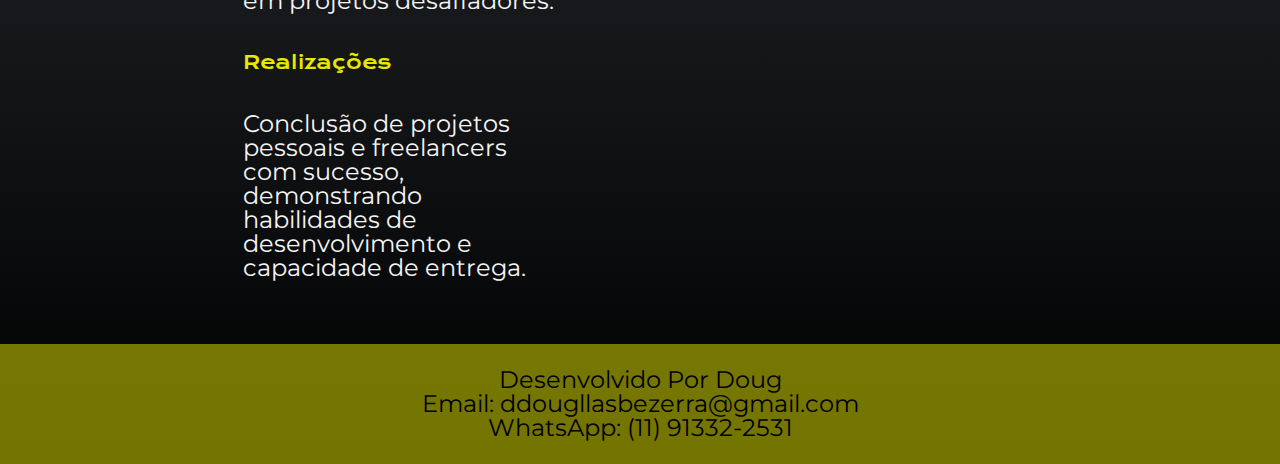
==== commit 338e2b74: "Finalizando" ====
--- a/about.html
+++ b/about.html
@@ -26,7 +26,6 @@
         <nav class="cabecalho__menu">
             <a class="cabecalho__menu__link" href="index.html">Home</a>
             <a class="cabecalho__menu__link" href="about.html">Sobre mim</a>
-            <a class="cabecalho__menu__link" href="projects.html">Ações</a>
         </nav>
     </header>
 
